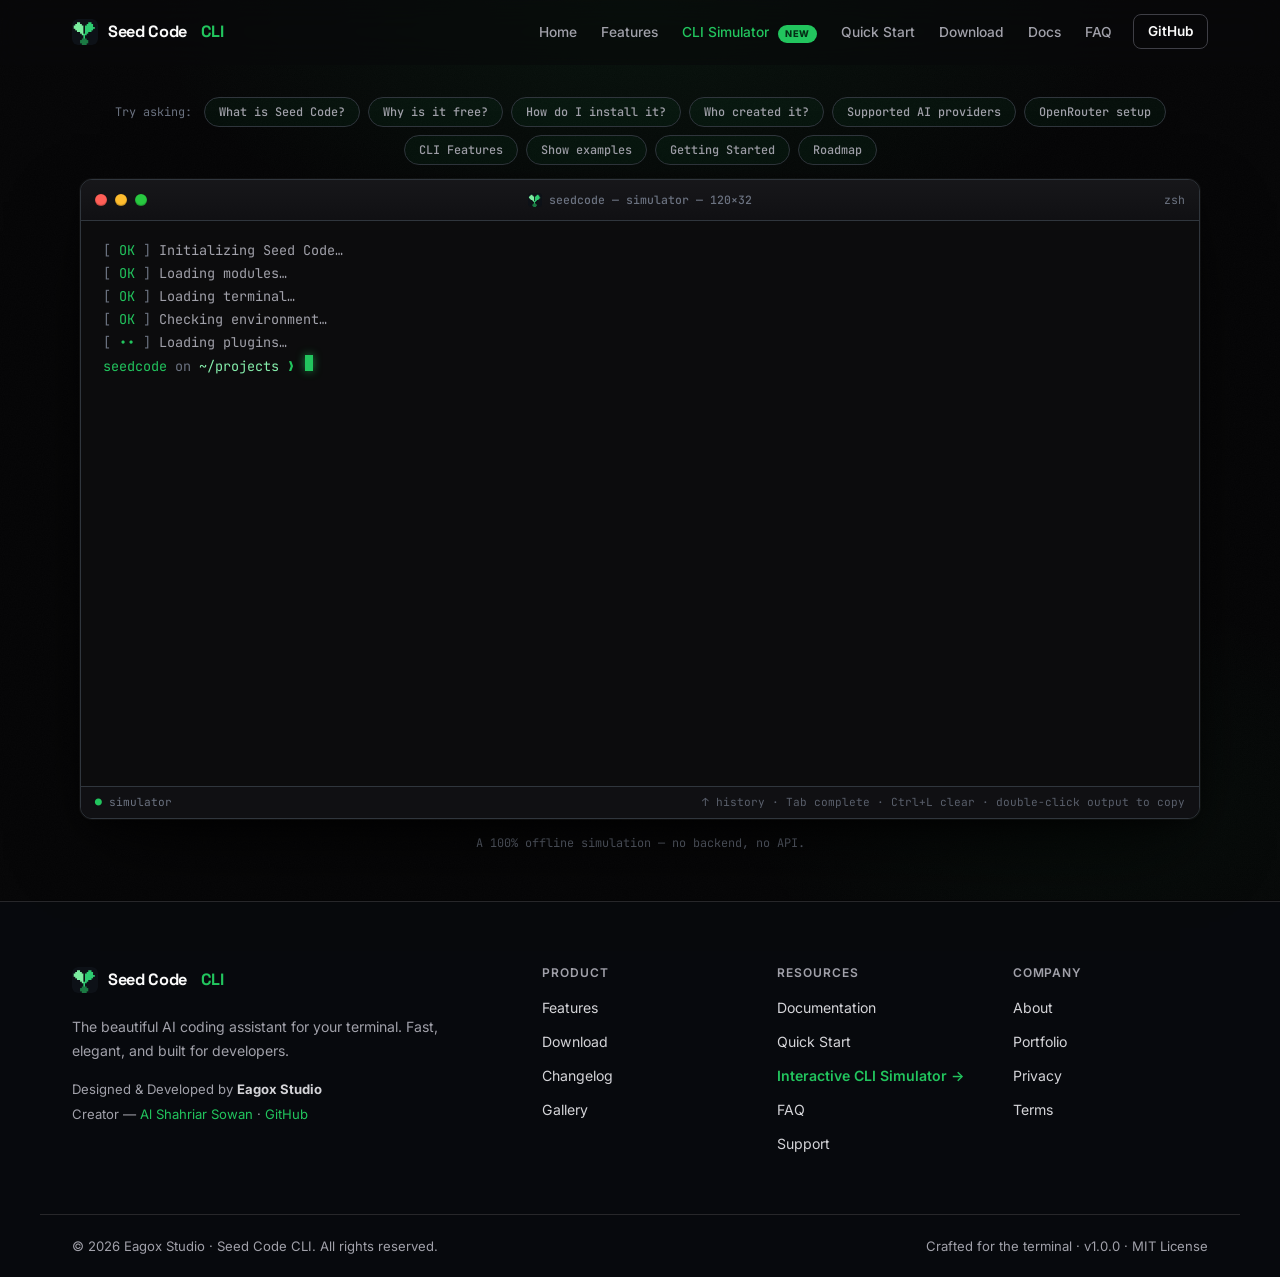
==== cli/index.html @ df08e1f6 "Add files via upload" ====
<!DOCTYPE html>
<html lang="en">
<head>
  <meta charset="UTF-8">
  <meta name="viewport" content="width=device-width, initial-scale=1">
  <title>CLI Simulator — Seed Code | Try the Terminal in Your Browser</title>
  <meta name="description" content="Try Seed Code CLI in your browser. A fully offline terminal simulator with real commands, boot sequence, themes, matrix mode, and natural-language questions.">
  <meta name="keywords" content="Seed Code CLI simulator, terminal simulator, AI CLI demo, seedcode try online">
  <meta name="author" content="Al Shahriar Sowan">
  <meta name="publisher" content="Eagox Studio">
  <meta name="robots" content="index, follow">
  <meta name="theme-color" content="#050506">
  <link rel="canonical" href="https://seedcode-cli.vercel.app/cli/">

  <link rel="icon" href="../img/seedcode.ico" sizes="any">
  <link rel="apple-touch-icon" href="../img/logo.png">

  <meta property="og:type" content="website">
  <meta property="og:site_name" content="Seed Code CLI">
  <meta property="og:title" content="Seed Code CLI Simulator — a terminal in your browser">
  <meta property="og:description" content="Boot it, type commands, ask questions, enter matrix mode. 100% offline, no backend.">
  <meta property="og:url" content="https://seedcode-cli.vercel.app/cli/">
  <meta property="og:image" content="https://seedcode-cli.vercel.app/img/logo.png">
  <meta name="twitter:card" content="summary">

  <link rel="preconnect" href="https://fonts.googleapis.com">
  <link rel="preconnect" href="https://fonts.gstatic.com" crossorigin>
  <link rel="stylesheet" href="https://fonts.googleapis.com/css2?family=Space+Grotesk:wght@500;600;700&family=Inter:wght@400;500;600;700&family=JetBrains+Mono:wght@400;500;600;700&display=swap">
  <link rel="stylesheet" href="../css/style.css">
  <link rel="stylesheet" href="style.css">
</head>
<body data-theme="dark">

  <!-- Shared site navbar -->
  <header class="nav-wrap">
    <nav class="nav container" aria-label="Main navigation">
      <a href="../index.html" class="logo" aria-label="Seed Code CLI home">
        <img src="../img/seedcode.ico" alt="" class="logo-img" width="26" height="26">
        Seed&nbsp;Code&nbsp;<span class="logo-cli">CLI</span>
      </a>
      <button class="nav-toggle" aria-label="Toggle menu" aria-expanded="false">
        <span></span><span></span><span></span>
      </button>
      <ul class="nav-links">
        <li><a href="../index.html">Home</a></li>
        <li><a href="../features.html">Features</a></li>
        <li><a href="./" class="nav-active">CLI Simulator <span class="badge-new">NEW</span></a></li>
        <li><a href="../quickstart.html">Quick Start</a></li>
        <li><a href="../download.html">Download</a></li>
        <li><a href="../docs.html">Docs</a></li>
        <li><a href="../faq.html">FAQ</a></li>
        <li><a href="https://github.com/Alshahriar-07/seedcode-cli" class="btn btn-outline" target="_blank" rel="noopener">GitHub</a></li>
      </ul>
    </nav>
  </header>

  <!-- Desktop backdrop -->
  <div class="desk" aria-hidden="true">
    <div class="desk-glow"></div>
    <div class="desk-noise"></div>
  </div>

  <!-- Matrix rain canvas (activated by `matrix`) -->
  <canvas class="matrix-canvas" aria-hidden="true"></canvas>

  <div class="stage">

    <!-- Suggestion chips -->
    <div class="chips" role="group" aria-label="Suggested questions">
      <span class="chips-label">Try asking:</span>
      <button class="chip" data-cmd="what is seed code">What is Seed Code?</button>
      <button class="chip" data-cmd="why is seed code free">Why is it free?</button>
      <button class="chip" data-cmd="how to install">How do I install it?</button>
      <button class="chip" data-cmd="who created seed code">Who created it?</button>
      <button class="chip" data-cmd="what providers are supported">Supported AI providers</button>
      <button class="chip" data-cmd="can i use openrouter">OpenRouter setup</button>
      <button class="chip" data-cmd="features">CLI Features</button>
      <button class="chip" data-cmd="show examples">Show examples</button>
      <button class="chip" data-cmd="demo">Getting Started</button>
      <button class="chip" data-cmd="roadmap">Roadmap</button>
    </div>

    <!-- Terminal window -->
    <div class="term-window" role="application" aria-label="Seed Code CLI simulator">
      <div class="term-titlebar">
        <div class="term-dots">
          <span class="tdot tdot-red"></span>
          <span class="tdot tdot-yellow"></span>
          <span class="tdot tdot-green"></span>
        </div>
        <span class="term-title"><img src="../img/seedcode.ico" alt="" width="14" height="14"> seedcode — simulator — 120×32</span>
        <span class="term-title-right">zsh</span>
      </div>

      <div class="term-screen" id="screen" tabindex="0">
        <div class="term-output" id="output" aria-live="polite"></div>
        <div class="term-input-row" id="input-row" hidden>
          <span class="prompt-str" id="prompt-str"><span class="c-green">seedcode</span><span class="c-dim"> on </span><span class="c-cyanish">~/projects</span><span class="c-green"> ❯</span></span>
          <span class="input-text" id="input-text"></span><span class="cursor" id="cursor"></span>
        </div>
      </div>

      <div class="term-statusbar">
        <span id="status-left"><span class="c-green">●</span> simulator</span>
        <span class="term-status-hints">↑ history · Tab complete · Ctrl+L clear · double-click output to copy</span>
      </div>
    </div>

    <p class="stage-foot">A 100% offline simulation — no backend, no API.</p>
  </div>

  <!-- Shared site footer -->
  <footer class="footer">
    <div class="container footer-grid">
      <div>
        <a href="../index.html" class="logo">
          <img src="../img/seedcode.ico" alt="" class="logo-img" width="26" height="26">
          Seed&nbsp;Code&nbsp;<span class="logo-cli">CLI</span>
        </a>
        <p class="footer-tag">The beautiful AI coding assistant for your terminal. Fast, elegant, and built for developers.</p>
        <p class="footer-credit">Designed &amp; Developed by <strong>Eagox Studio</strong><br>
          Creator — <a href="https://alshahriarsayon.vercel.app/" target="_blank" rel="noopener">Al Shahriar Sowan</a> · <a href="https://github.com/Alshahriar-07/seedcode-cli" target="_blank" rel="noopener">GitHub</a></p>
      </div>
      <nav aria-label="Product">
        <h4>Product</h4>
        <a href="../features.html">Features</a>
        <a href="../download.html">Download</a>
        <a href="../changelog.html">Changelog</a>
        <a href="../gallery.html">Gallery</a>
      </nav>
      <nav aria-label="Resources">
        <h4>Resources</h4>
        <a href="../docs.html">Documentation</a>
        <a href="../quickstart.html">Quick Start</a>
        <a href="./" class="footer-sim-link">Interactive CLI Simulator <span aria-hidden="true">→</span></a>
        <a href="../faq.html">FAQ</a>
        <a href="../support.html">Support</a>
      </nav>
      <nav aria-label="Company">
        <h4>Company</h4>
        <a href="../about.html">About</a>
        <a href="../portfolio.html">Portfolio</a>
        <a href="../privacy.html">Privacy</a>
        <a href="../terms.html">Terms</a>
      </nav>
    </div>
    <div class="container footer-bottom">
      <p>© 2026 Eagox Studio · Seed Code CLI. All rights reserved.</p>
      <p>Crafted for the terminal · v1.0.0 · <a href="https://github.com/Alshahriar-07/seedcode-cli/blob/main/LICENSE" rel="noopener">MIT License</a></p>
    </div>
  </footer>

  <!-- Hidden real input to capture keyboard incl. mobile -->
  <input type="text" id="kbd" autocomplete="off" autocapitalize="off" autocorrect="off" spellcheck="false" aria-label="Terminal input">

  <script src="script.js"></script>
</body>
</html>
---- css/style.css ----
/* ============================================================
   Seed Code CLI — style.css
   Cinematic multi-page design system
   ------------------------------------------------------------
   Palette: bg #09090B · bg-2 #111827 · card #18181B · border #27272A
            text #FAFAFA / #D4D4D8 / #A1A1AA · accent #22C55E
   Motion: transform/opacity, GPU composited, reduced-motion safe
   ============================================================ */

:root {
  --bg: #09090B;
  --bg-2: #111827;
  --card: #18181B;
  --card-hover: #1C1C20;
  --border: #27272A;
  --border-strong: #3F3F46;
  --text: #FAFAFA;
  --text-2: #D4D4D8;
  --muted: #A1A1AA;
  --accent: #22C55E;
  --accent-hover: #2FD86C;
  --accent-dim: rgba(34, 197, 94, .12);
  --accent-border: rgba(34, 197, 94, .35);
  --error: #EF4444;
  --warning: #F59E0B;

  --term-bg: #0C0C0D;
  --term-border: #30363D;

  --font: "Inter", -apple-system, BlinkMacSystemFont, "Segoe UI", Roboto, sans-serif;
  --display: "Space Grotesk", var(--font);
  --mono: "JetBrains Mono", ui-monospace, SFMono-Regular, Menlo, Consolas, monospace;

  --radius-sm: 8px;
  --radius: 12px;
  --radius-lg: 16px;

  --shadow-card: 0 1px 2px rgba(0, 0, 0, .4);
  --shadow-lift: 0 16px 40px -12px rgba(0, 0, 0, .65);
  --shadow-terminal:
    0 0 0 1px rgba(255, 255, 255, .04),
    0 32px 80px -20px rgba(0, 0, 0, .85),
    0 8px 24px -8px rgba(0, 0, 0, .6);

  --max: 1200px;
  --nav-h: 64px;

  --ease: cubic-bezier(.22, 1, .36, 1);
  --ease-spring: cubic-bezier(.34, 1.56, .64, 1);
  --ease-cine: cubic-bezier(.83, 0, .17, 1);
}

* { margin: 0; padding: 0; box-sizing: border-box; }

html { scroll-padding-top: calc(var(--nav-h) + 24px); }
html.no-lenis { scroll-behavior: smooth; }

body {
  font-family: var(--font);
  background: var(--bg);
  color: var(--text-2);
  font-size: 16px;
  line-height: 1.7;
  -webkit-font-smoothing: antialiased;
  text-rendering: optimizeLegibility;
  overflow-x: hidden;
}

::selection { background: rgba(34, 197, 94, .3); color: var(--text); }

img, svg { display: inline-block; vertical-align: middle; }
h1, h2, h3, h4 { color: var(--text); letter-spacing: -0.025em; line-height: 1.2; }
a { color: var(--accent); text-decoration: none; }
a:hover { text-decoration: underline; text-underline-offset: 3px; }

code {
  font-family: var(--mono); font-size: .875em;
  background: var(--card); border: 1px solid var(--border);
  padding: .1em .4em; border-radius: 6px; color: var(--text-2);
}

.container { max-width: var(--max); margin: 0 auto; padding: 0 32px; }
.container-narrow { max-width: 800px; }
.container-wide { max-width: 1400px; }

.visually-hidden { position: absolute; width: 1px; height: 1px; clip-path: inset(50%); overflow: hidden; white-space: nowrap; }

.skip-link {
  position: absolute; left: 16px; top: -48px; z-index: 400;
  background: var(--accent); color: #052E16; font-weight: 600;
  padding: 10px 18px; border-radius: 0 0 10px 10px;
  transition: top .2s var(--ease);
}
.skip-link:focus { top: 0; text-decoration: none; }

/* ============================================================
   Intro sequence — AI boot (home, once per session)
   ============================================================ */
.intro {
  position: fixed; inset: 0; z-index: 500;
  background: #000;
  display: flex; align-items: center; justify-content: center;
  transition: opacity .9s var(--ease-cine), visibility .9s, transform .9s var(--ease-cine);
}
.intro.done { opacity: 0; visibility: hidden; pointer-events: none; transform: scale(1.12); }

.intro-stage { text-align: center; width: min(480px, 86vw); }

.intro-logo {
  width: 92px; height: 92px; border-radius: 22px;
  opacity: 0; transform: scale(.55) rotate(-6deg);
  position: relative;
}
.intro.s1 .intro-logo {
  opacity: 1; transform: scale(1) rotate(0);
  filter: drop-shadow(0 0 52px rgba(34, 197, 94, .6));
  transition: opacity .7s var(--ease), transform .9s var(--ease-spring), filter 1.3s var(--ease);
}
/* metallic light sweep across the logo */
.intro-logo-wrap { position: relative; display: inline-block; overflow: hidden; border-radius: 22px; }
.intro-logo-wrap::after {
  content: ""; position: absolute; inset: -40%;
  background: linear-gradient(115deg, transparent 42%, rgba(250, 250, 250, .5) 50%, transparent 58%);
  transform: translateX(-120%);
  opacity: 0;
}
.intro.s1 .intro-logo-wrap::after { opacity: 1; animation: logo-sheen 1.1s var(--ease-cine) .45s; }
@keyframes logo-sheen { from { transform: translateX(-120%); } to { transform: translateX(120%); } }

.intro-name {
  font-family: var(--display); font-size: 1.7rem; font-weight: 700;
  color: var(--text); letter-spacing: -.02em; margin-top: 22px;
  min-height: 1.4em;
  opacity: 0;
}
.intro.s2 .intro-name { opacity: 1; transition: opacity .3s; }
.intro-name .logo-cli { color: var(--accent); }
.intro-name .t-cursor-i {
  display: inline-block; width: 10px; height: 1em; background: var(--accent);
  vertical-align: baseline; margin-left: 4px;
  animation: blink 1s steps(1) infinite;
  box-shadow: 0 0 10px rgba(34, 197, 94, .7);
}

/* boot log — diagnostics lines */
.intro-boot {
  font-family: var(--mono); font-size: .78rem; text-align: left;
  margin: 22px auto 0; min-height: 7.2em; line-height: 1.8;
  color: var(--muted); opacity: 0;
}
.intro.s3 .intro-boot { opacity: 1; transition: opacity .3s; }
.intro-boot .ok { color: var(--accent); font-weight: 700; }
.intro-boot .dim { color: #52525B; }

.intro-progress {
  display: flex; align-items: center; gap: 14px;
  margin-top: 20px; opacity: 0;
}
.intro.s3 .intro-progress { opacity: 1; transition: opacity .3s; }
.intro-progress-bar { flex: 1; height: 2px; background: var(--border); border-radius: 2px; overflow: hidden; }
.intro-progress-fill {
  display: block; height: 100%; width: 0;
  background: linear-gradient(90deg, var(--accent), var(--accent-hover));
  box-shadow: 0 0 12px rgba(34, 197, 94, .8);
  transition: width .3s var(--ease);
}
.intro-progress-pct { font-family: var(--mono); font-size: .75rem; color: var(--accent); min-width: 4ch; text-align: right; }

/* glitch burst right before reveal */
.intro.glitch .intro-stage { animation: intro-glitch .38s steps(2) both; }
@keyframes intro-glitch {
  0%   { transform: translate(0); filter: none; }
  25%  { transform: translate(-6px, 2px) skewX(-2deg); filter: hue-rotate(40deg) contrast(1.6); }
  50%  { transform: translate(5px, -3px) skewX(2deg); filter: invert(.08) contrast(1.4); }
  75%  { transform: translate(-3px, 1px); filter: hue-rotate(-30deg); }
  100% { transform: translate(0); filter: none; }
}
.intro.glitch::after {
  content: ""; position: absolute; inset: 0; pointer-events: none;
  background: repeating-linear-gradient(0deg, transparent 0 3px, rgba(34, 197, 94, .06) 3px 4px);
  animation: scanline-jump .38s steps(3) both;
}
@keyframes scanline-jump {
  0% { transform: translateY(0); opacity: 1; }
  50% { transform: translateY(-8px); opacity: .6; }
  100% { transform: translateY(4px); opacity: 0; }
}

.intro-skip {
  position: absolute; bottom: 34px; right: 40px;
  font-family: var(--mono); font-size: .78rem; color: var(--muted);
  background: none; border: 1px solid var(--border); border-radius: 100px;
  padding: 8px 18px; cursor: pointer;
  transition: color .2s, border-color .2s;
}
.intro-skip:hover { color: var(--text); border-color: var(--border-strong); }
.intro-skip kbd { font-family: inherit; color: var(--accent); }

/* UI builds itself: hero children cascade in after intro */
.cinema-in { animation: cinema-in 1.1s var(--ease-cine) both; }
@keyframes cinema-in {
  from { opacity: 0; transform: scale(1.07); filter: blur(8px); }
  to   { opacity: 1; transform: scale(1); filter: blur(0); }
}
.build-in > * { opacity: 0; transform: translateY(30px); }
.build-in.built > * {
  opacity: 1; transform: none;
  transition: opacity .8s var(--ease), transform .8s var(--ease);
}
.build-in.built > *:nth-child(2) { transition-delay: .1s; }
.build-in.built > *:nth-child(3) { transition-delay: .2s; }
.build-in.built > *:nth-child(4) { transition-delay: .3s; }
.build-in.built > *:nth-child(5) { transition-delay: .4s; }

/* ============================================================
   Page transitions — overlay wipes, per-page variants
   ============================================================ */
.pt-overlay {
  position: fixed; inset: 0; z-index: 450; pointer-events: none;
  visibility: hidden;
}
.pt-overlay .pt-a, .pt-overlay .pt-b {
  position: absolute; inset: 0; transform: translateY(101%);
}
.pt-overlay .pt-a { background: var(--accent); }
.pt-overlay .pt-b { background: #050506; }

/* leaving: panels sweep in (stagger) */
.pt-overlay.leave { visibility: visible; }
.pt-overlay.leave .pt-a { animation: pt-in .5s var(--ease-cine) both; }
.pt-overlay.leave .pt-b { animation: pt-in .5s var(--ease-cine) .09s both; }
@keyframes pt-in { from { transform: translateY(101%); } to { transform: translateY(0); } }

/* entering: panels sweep out revealing the page */
.pt-overlay.enter { visibility: visible; }
.pt-overlay.enter .pt-a { transform: translateY(0); animation: pt-out .6s var(--ease-cine) .12s both; }
.pt-overlay.enter .pt-b { transform: translateY(0); animation: pt-out .6s var(--ease-cine) both; }
@keyframes pt-out { from { transform: translateY(0); } to { transform: translateY(-101%); } }

/* variants by direction — set on body[data-transition] */
body[data-transition="slide"] .pt-overlay .pt-a,
body[data-transition="slide"] .pt-overlay .pt-b { transform: translateX(-101%); }
body[data-transition="slide"] .pt-overlay.leave .pt-a { animation-name: pt-in-x; }
body[data-transition="slide"] .pt-overlay.leave .pt-b { animation-name: pt-in-x; }
body[data-transition="slide"] .pt-overlay.enter .pt-a,
body[data-transition="slide"] .pt-overlay.enter .pt-b { transform: translateX(0); animation-name: pt-out-x; }
@keyframes pt-in-x { from { transform: translateX(-101%); } to { transform: translateX(0); } }
@keyframes pt-out-x { from { transform: translateX(0); } to { transform: translateX(101%); } }

/* circle mask variant */
body[data-transition="circle"] .pt-overlay .pt-a,
body[data-transition="circle"] .pt-overlay .pt-b {
  transform: none; clip-path: circle(0% at 50% 50%);
}
body[data-transition="circle"] .pt-overlay.leave .pt-a { animation-name: pt-in-c; }
body[data-transition="circle"] .pt-overlay.leave .pt-b { animation-name: pt-in-c; }
body[data-transition="circle"] .pt-overlay.enter .pt-a,
body[data-transition="circle"] .pt-overlay.enter .pt-b { clip-path: circle(150% at 50% 50%); animation-name: pt-out-c; }
@keyframes pt-in-c { from { clip-path: circle(0% at 50% 50%); } to { clip-path: circle(150% at 50% 50%); } }
@keyframes pt-out-c { from { clip-path: circle(150% at 50% 50%); } to { clip-path: circle(0% at 50% 50%); } }

/* page content enter — each page picks a flavour via data-enter */
.page-enter { animation: page-fade .8s var(--ease-cine) both; }
body[data-enter="up"] .page-enter { animation-name: page-up; }
body[data-enter="zoom"] .page-enter { animation-name: page-zoom; }
body[data-enter="blur"] .page-enter { animation-name: page-blur; }
@keyframes page-fade { from { opacity: 0; } to { opacity: 1; } }
@keyframes page-up { from { opacity: 0; transform: translateY(42px); } to { opacity: 1; transform: none; } }
@keyframes page-zoom { from { opacity: 0; transform: scale(.965); } to { opacity: 1; transform: none; } }
@keyframes page-blur { from { opacity: 0; filter: blur(14px); } to { opacity: 1; filter: blur(0); } }

/* ============================================================
   Scroll progress + custom cursor glow
   ============================================================ */
.scroll-progress {
  position: fixed; top: 0; left: 0; right: 0; height: 2px; z-index: 300;
  background: linear-gradient(90deg, var(--accent), var(--accent-hover));
  transform-origin: 0 50%; transform: scaleX(0); pointer-events: none;
}

/* ============================================================
   Layered animated background
   ============================================================ */
.bg-layers { position: fixed; inset: 0; z-index: -1; pointer-events: none; background: var(--bg); overflow: hidden; }

.bg-layers::before {
  content: ""; position: absolute; inset: -56px;
  background-image:
    linear-gradient(rgba(255, 255, 255, .022) 1px, transparent 1px),
    linear-gradient(90deg, rgba(255, 255, 255, .022) 1px, transparent 1px);
  background-size: 56px 56px;
  mask-image: radial-gradient(ellipse 100% 60% at 50% 0%, #000 30%, transparent 75%);
  -webkit-mask-image: radial-gradient(ellipse 100% 60% at 50% 0%, #000 30%, transparent 75%);
  animation: grid-pan 60s linear infinite;
}
@keyframes grid-pan { from { transform: translate3d(0, 0, 0); } to { transform: translate3d(56px, 56px, 0); } }

.bg-layers::after {
  content: ""; position: absolute; inset: 0;
  background:
    radial-gradient(ellipse 55% 42% at 50% -8%, rgba(34, 197, 94, .09), transparent 68%),
    radial-gradient(ellipse 90% 55% at 50% -10%, rgba(250, 250, 250, .045), transparent 65%);
}

.bg-spotlight {
  position: absolute; top: 0; left: 0;
  width: 760px; height: 760px; border-radius: 50%;
  background: radial-gradient(circle, rgba(34, 197, 94, .07) 0%, rgba(250, 250, 250, .025) 35%, transparent 70%);
  will-change: transform;
}

.bg-orb { position: absolute; border-radius: 50%; filter: blur(96px); }
.bg-orb-1 { width: 520px; height: 520px; top: -180px; right: -120px; background: rgba(34, 197, 94, .05); animation: orb-drift 26s ease-in-out infinite alternate; }
.bg-orb-2 { width: 420px; height: 420px; top: 45%; left: -200px; background: rgba(250, 250, 250, .025); animation: orb-drift 32s ease-in-out infinite alternate-reverse; }
@keyframes orb-drift {
  from { transform: translate3d(0, 0, 0) scale(1); }
  to   { transform: translate3d(48px, 64px, 0) scale(1.16); }
}

.bg-particles { position: absolute; inset: 0; width: 100%; height: 100%; }
.bg-three { position: absolute; inset: 0; width: 100%; height: 100%; }

/* custom cursor glow ring (desktop, fine pointer) */
.cursor-dot, .cursor-ring {
  position: fixed; top: 0; left: 0; z-index: 460; pointer-events: none;
  border-radius: 50%; will-change: transform;
}
.cursor-dot { width: 6px; height: 6px; background: var(--accent); box-shadow: 0 0 10px rgba(34, 197, 94, .8); }
.cursor-ring {
  width: 34px; height: 34px; border: 1.5px solid rgba(34, 197, 94, .45);
  transition: width .25s var(--ease), height .25s var(--ease), border-color .25s;
}
.cursor-ring.hovering { width: 52px; height: 52px; border-color: rgba(34, 197, 94, .85); }
body.has-cursor, body.has-cursor a, body.has-cursor button { cursor: none; }

.bg-noise {
  position: absolute; inset: 0; opacity: .5; mix-blend-mode: overlay;
  background-image: url("data:image/svg+xml,%3Csvg xmlns='http://www.w3.org/2000/svg' width='160' height='160'%3E%3Cfilter id='n'%3E%3CfeTurbulence type='fractalNoise' baseFrequency='0.85' numOctaves='2' stitchTiles='stitch'/%3E%3CfeColorMatrix type='saturate' values='0'/%3E%3C/filter%3E%3Crect width='100%25' height='100%25' filter='url(%23n)' opacity='0.055'/%3E%3C/svg%3E");
}

/* ============================================================
   Navbar
   ============================================================ */
.nav-wrap {
  position: sticky; top: 0; z-index: 200;
  background: rgba(9, 9, 11, .6);
  backdrop-filter: blur(16px) saturate(1.4);
  -webkit-backdrop-filter: blur(16px) saturate(1.4);
  border-bottom: 1px solid transparent;
  transition: background .3s var(--ease), border-color .3s var(--ease);
}
.nav-wrap.scrolled { background: rgba(9, 9, 11, .84); border-bottom-color: rgba(39, 39, 42, .8); }

.nav { display: flex; align-items: center; justify-content: space-between; height: var(--nav-h); }

.logo {
  display: inline-flex; align-items: center; gap: 10px;
  font-family: var(--display); font-weight: 700; font-size: 1.02rem;
  color: var(--text); letter-spacing: -0.02em;
}
.logo:hover { text-decoration: none; }
.logo-img { width: 26px; height: 26px; border-radius: 6px; }
.logo-cli { color: var(--accent); }

.nav-links { display: flex; align-items: center; gap: 2px; list-style: none; }
.nav-links a:not(.btn) {
  color: var(--muted); font-weight: 500; font-size: .86rem;
  padding: 8px 11px; border-radius: var(--radius-sm);
  transition: color .15s var(--ease), background .15s var(--ease);
}
.nav-links a:not(.btn):hover { color: var(--text); background: rgba(250, 250, 250, .05); text-decoration: none; }
.nav-links a.nav-active { color: var(--accent); }
.nav-links li:last-child { margin-left: 8px; }

/* glowing NEW badge in nav */
.badge-new {
  display: inline-block; vertical-align: middle;
  font-size: .58rem; font-weight: 800; letter-spacing: .08em;
  color: #052E16; background: var(--accent);
  border-radius: 100px; padding: 1px 7px; margin-left: 5px;
  animation: new-glow 2s ease-in-out infinite;
}
@keyframes new-glow {
  0%, 100% { box-shadow: 0 0 4px rgba(34, 197, 94, .5); }
  50% { box-shadow: 0 0 14px rgba(34, 197, 94, .95); }
}

.nav-toggle { display: none; flex-direction: column; gap: 5px; background: none; border: 0; cursor: pointer; padding: 10px; }
.nav-toggle span { width: 20px; height: 1.5px; background: var(--text); border-radius: 2px; transition: transform .25s var(--ease), opacity .2s; }
.nav-toggle[aria-expanded="true"] span:nth-child(1) { transform: translateY(6.5px) rotate(45deg); }
.nav-toggle[aria-expanded="true"] span:nth-child(2) { opacity: 0; }
.nav-toggle[aria-expanded="true"] span:nth-child(3) { transform: translateY(-6.5px) rotate(-45deg); }

/* ============================================================
   Buttons
   ============================================================ */
.btn {
  position: relative; overflow: hidden;
  display: inline-flex; align-items: center; justify-content: center; gap: 8px;
  padding: 10px 20px; border-radius: var(--radius-sm);
  font-family: var(--font); font-weight: 600; font-size: .9rem;
  line-height: 1.4; cursor: pointer; white-space: nowrap;
  border: 1px solid transparent;
  transition: background .15s var(--ease), border-color .15s var(--ease),
              box-shadow .25s var(--ease), transform .25s var(--ease-spring), color .15s var(--ease);
  will-change: transform;
}
.btn:hover { text-decoration: none; }
.btn:focus-visible { outline: 2px solid var(--accent); outline-offset: 2px; }
.btn svg { flex: none; width: 16px; height: 16px; }

.btn-primary { background: var(--accent); color: #052E16; box-shadow: inset 0 1px 0 rgba(255, 255, 255, .28), 0 1px 2px rgba(0, 0, 0, .5); }
.btn-primary:hover { background: var(--accent-hover); box-shadow: inset 0 1px 0 rgba(255, 255, 255, .28), 0 0 32px rgba(34, 197, 94, .45); }

.btn-secondary { background: rgba(250, 250, 250, .04); color: var(--text); border-color: var(--border-strong); box-shadow: inset 0 1px 0 rgba(255, 255, 255, .04); }
.btn-secondary:hover { background: rgba(250, 250, 250, .08); border-color: #52525B; }

.btn-outline { color: var(--text) !important; border-color: var(--border-strong); background: transparent; padding: 7px 14px; font-size: .85rem; }
.btn-outline:hover { border-color: #52525B; background: rgba(250, 250, 250, .05); text-decoration: none; }

.btn-lg { padding: 13px 26px; font-size: .95rem; border-radius: 10px; }
.btn-block { width: 100%; }

.ripple { position: absolute; border-radius: 50%; pointer-events: none; background: currentColor; opacity: .18; transform: scale(0); animation: ripple .6s var(--ease) forwards; }
@keyframes ripple { to { transform: scale(1); opacity: 0; } }

.mega-badge {
  display: inline-flex; align-items: center; justify-content: center;
  width: 18px; height: 18px; border-radius: 50%; flex: none;
  background: #D9272E; color: #FAFAFA; font-size: .68rem; font-weight: 800; line-height: 1;
}

/* ============================================================
   Page hero (interior pages)
   ============================================================ */
.page-hero { padding: 108px 0 64px; text-align: center; position: relative; }
.page-hero .eyebrow { margin-bottom: 18px; }
.page-hero h1 {
  font-family: var(--display);
  font-size: clamp(2.6rem, 5.4vw, 4rem);
  font-weight: 700; letter-spacing: -.04em; line-height: 1.05;
  margin-bottom: 20px;
}
.page-hero p { color: var(--muted); font-size: 1.12rem; max-width: 40rem; margin: 0 auto; }
.page-hero .hero-actions { justify-content: center; margin-top: 32px; }

/* ============================================================
   Home hero
   ============================================================ */
.hero { position: relative; padding: 96px 0 88px; }
.hero-grid { display: grid; grid-template-columns: minmax(0, 1.02fr) minmax(0, .98fr); gap: 64px; align-items: center; }

.hero-badges { display: flex; flex-wrap: wrap; gap: 8px; margin-bottom: 28px; }
.badge {
  display: inline-flex; align-items: center; gap: 6px;
  font-size: .75rem; font-weight: 600;
  color: var(--text-2); background: rgba(250, 250, 250, .04);
  border: 1px solid var(--border); padding: 5px 12px; border-radius: 100px;
}
.badge-accent { color: var(--accent); border-color: var(--accent-border); background: var(--accent-dim); }
.badge-dot { width: 6px; height: 6px; border-radius: 50%; background: var(--accent); animation: pulse-dot 2.2s ease-in-out infinite; }
@keyframes pulse-dot {
  0%, 100% { box-shadow: 0 0 0 0 rgba(34, 197, 94, .5); }
  50% { box-shadow: 0 0 0 5px rgba(34, 197, 94, 0); }
}

.hero h1 {
  font-family: var(--display);
  font-size: clamp(2.8rem, 5.8vw, 4.6rem);
  font-weight: 700; line-height: 1.04; letter-spacing: -0.04em;
  margin-bottom: 24px;
}
.accent-word { color: var(--accent); text-shadow: 0 0 48px rgba(34, 197, 94, .4); }

.words .w {
  display: inline-block;
  opacity: 0; transform: translateY(26px) rotate(2deg);
  transition: opacity .7s var(--ease), transform .7s var(--ease);
}
.words.visible .w { opacity: 1; transform: none; }

.hero-sub { font-size: 1.125rem; line-height: 1.75; color: var(--muted); max-width: 33rem; margin-bottom: 32px; }
.hero-sub strong { color: var(--text-2); font-weight: 600; }

.hero-actions { display: flex; gap: 12px; flex-wrap: wrap; margin-bottom: 28px; }

.install-card {
  display: inline-flex; align-items: center; gap: 16px;
  background: var(--term-bg); border: 1px solid var(--term-border);
  border-radius: 10px; padding: 12px 14px 12px 18px;
  box-shadow: inset 0 1px 0 rgba(255, 255, 255, .03), 0 4px 16px rgba(0, 0, 0, .35);
  font-family: var(--mono);
  transition: border-color .25s var(--ease), box-shadow .25s var(--ease);
}
.install-card:hover { border-color: var(--accent-border); box-shadow: inset 0 1px 0 rgba(255, 255, 255, .03), 0 4px 24px rgba(34, 197, 94, .12); }
.install-card code { background: none; border: 0; padding: 0; font-size: .9rem; color: var(--text); }
.install-card code::before { content: "$ "; color: var(--accent); font-weight: 700; }

.copy-btn {
  display: inline-flex; align-items: center; gap: 6px;
  font-family: var(--font); font-size: .75rem; font-weight: 600;
  color: var(--muted); background: rgba(250, 250, 250, .05);
  border: 1px solid var(--border-strong); border-radius: 6px;
  padding: 5px 10px; cursor: pointer; flex: none;
  transition: color .15s, border-color .15s, background .15s, transform .15s var(--ease-spring);
}
.copy-btn:hover { color: var(--text); border-color: #52525B; background: rgba(250, 250, 250, .09); }
.copy-btn:active { transform: scale(.94); }
.copy-btn.copied { color: var(--accent); border-color: var(--accent-border); background: var(--accent-dim); }
.copy-btn .icon-check { display: none; }
.copy-btn.copied .icon-check { display: inline; }
.copy-btn.copied .icon-copy { display: none; }
.copy-btn svg { width: 13px; height: 13px; }

/* ============================================================
   Terminal
   ============================================================ */
.terminal-frame { position: relative; }
.terminal-frame::before {
  content: ""; position: absolute; inset: -10%;
  background: radial-gradient(ellipse 60% 55% at 50% 45%, rgba(34, 197, 94, .12), transparent 70%);
  z-index: -1; filter: blur(28px);
  animation: term-glow 5s ease-in-out infinite alternate;
}
@keyframes term-glow { from { opacity: .7; } to { opacity: 1; } }

.terminal {
  background: rgba(12, 12, 13, .92);
  backdrop-filter: blur(8px); -webkit-backdrop-filter: blur(8px);
  border: 1px solid var(--term-border);
  border-radius: var(--radius);
  box-shadow: var(--shadow-terminal);
  overflow: hidden;
  font-family: var(--mono); font-size: .82rem;
}

.terminal-bar {
  display: grid; grid-template-columns: 1fr auto 1fr; align-items: center;
  background: linear-gradient(180deg, #17171A, #101013);
  padding: 10px 14px; border-bottom: 1px solid var(--term-border);
}
.terminal-dots { display: flex; gap: 8px; }
.dot { width: 12px; height: 12px; border-radius: 50%; box-shadow: inset 0 -1px 1px rgba(0, 0, 0, .25); }
.dot-red { background: #FF5F57; }
.dot-yellow { background: #FEBC2E; }
.dot-green { background: #28C840; }
.terminal-title { color: var(--muted); font-size: .72rem; font-family: var(--font); font-weight: 500; display: inline-flex; align-items: center; gap: 6px; }

.terminal-body { padding: 20px 22px; line-height: 1.85; height: 320px; overflow: hidden; }
.t-line { white-space: pre-wrap; word-break: break-word; min-height: 1.5em; }
.t-prompt { color: var(--accent); font-weight: 700; }
.t-cmd { color: var(--text); }
.t-dim { color: #6B7280; }
.t-label { color: var(--muted); }
.t-value { color: var(--text-2); }
.t-ok { color: var(--accent); font-weight: 700; }
.t-you { color: var(--warning); font-weight: 700; }
.t-bot-tag { color: var(--accent); font-weight: 700; }
.t-resp { color: var(--text-2); }
.t-cursor {
  display: inline-block; width: 8px; height: 1.05em;
  background: var(--accent); vertical-align: text-bottom;
  animation: blink 1.1s steps(1) infinite;
  box-shadow: 0 0 8px rgba(34, 197, 94, .6);
}
@keyframes blink { 50% { opacity: 0; } }

.term-chips { display: flex; gap: 8px; margin-top: 14px; flex-wrap: wrap; }
.term-chip {
  font-family: var(--mono); font-size: .75rem; font-weight: 500;
  color: var(--muted); background: rgba(250, 250, 250, .04);
  border: 1px solid var(--border); border-radius: 100px;
  padding: 6px 14px; cursor: pointer;
  transition: color .15s, border-color .15s, background .15s, transform .2s var(--ease-spring);
}
.term-chip:hover { color: var(--text); border-color: var(--border-strong); transform: translateY(-1px); }
.term-chip.active { color: var(--accent); border-color: var(--accent-border); background: var(--accent-dim); }

/* mini terminals (gallery, docs) */
.terminal-mini {
  background: var(--term-bg); border: 1px solid var(--term-border);
  border-radius: var(--radius-sm); overflow: hidden;
  font-family: var(--mono); font-size: .78rem;
  margin-bottom: 16px;
}
.terminal-mini .terminal-bar { padding: 8px 12px; }
.terminal-mini .dot { width: 9px; height: 9px; }
.terminal-mini-body { padding: 14px 16px; line-height: 1.8; }

/* ============================================================
   Sections
   ============================================================ */
.section { padding: 104px 0; }
.section-tight { padding: 72px 0; }

.section-head { max-width: 640px; margin: 0 auto 64px; text-align: center; }
.eyebrow {
  display: inline-flex; align-items: center; gap: 8px;
  font-size: .78rem; font-weight: 600; letter-spacing: .08em; text-transform: uppercase;
  color: var(--accent); margin-bottom: 16px;
}
.eyebrow::before, .eyebrow::after { content: ""; width: 20px; height: 1px; background: var(--accent-border); }
.section-head h2 { font-family: var(--display); font-size: clamp(1.9rem, 3.6vw, 2.6rem); font-weight: 700; margin-bottom: 16px; }
.section-head p { color: var(--muted); font-size: 1.05rem; }

/* ============================================================
   Stats
   ============================================================ */
.stats { border-block: 1px solid var(--border); background: rgba(24, 24, 27, .35); }
.stats-grid { display: grid; grid-template-columns: repeat(4, 1fr); padding: 48px 0; }
.stat { text-align: center; padding: 8px 16px; border-left: 1px solid var(--border); }
.stat:first-child { border-left: 0; }
.stat-num {
  display: block; font-family: var(--display);
  font-size: clamp(2rem, 4vw, 2.9rem); font-weight: 700;
  letter-spacing: -0.03em; color: var(--text); font-variant-numeric: tabular-nums;
}
.stat-num .stat-suffix { color: var(--accent); }
.stat-label { font-size: .85rem; color: var(--muted); font-weight: 500; margin-top: 4px; display: block; }

/* ============================================================
   Cards — features, downloads, generic
   ============================================================ */
.feature-grid { display: grid; grid-template-columns: repeat(3, 1fr); gap: 20px; }
.feature-grid-2 { grid-template-columns: repeat(2, 1fr); }

.feature-card {
  position: relative;
  background: var(--card); border: 1px solid var(--border);
  border-radius: var(--radius-lg); padding: 28px 26px;
  box-shadow: var(--shadow-card);
  transition: border-color .25s var(--ease), box-shadow .25s var(--ease), background .25s var(--ease);
  overflow: hidden; will-change: transform;
}
.feature-card::after {
  content: ""; position: absolute; inset: 0; pointer-events: none;
  background: radial-gradient(360px circle at var(--mx, 50%) var(--my, 50%), rgba(34, 197, 94, .07), transparent 65%);
  opacity: 0; transition: opacity .3s var(--ease);
}
.feature-card:hover::after { opacity: 1; }
.feature-card::before {
  content: ""; position: absolute; top: 0; left: 12%; right: 12%; height: 1px;
  background: linear-gradient(90deg, transparent, rgba(250, 250, 250, .14), transparent);
  opacity: 0; transition: opacity .25s var(--ease);
}
.feature-card:hover { background: var(--card-hover); border-color: var(--border-strong); box-shadow: var(--shadow-lift); }
.feature-card:hover::before { opacity: 1; }

.feature-icon {
  display: inline-flex; align-items: center; justify-content: center;
  width: 44px; height: 44px; border-radius: 10px;
  background: var(--accent-dim); border: 1px solid var(--accent-border);
  color: var(--accent); margin-bottom: 20px;
  transition: transform .3s var(--ease-spring), box-shadow .3s var(--ease);
}
.feature-card:hover .feature-icon { transform: scale(1.08) rotate(-3deg); box-shadow: 0 0 24px rgba(34, 197, 94, .25); }
.feature-icon svg { width: 20px; height: 20px; }
.feature-card h3 { font-size: 1.05rem; font-weight: 650; margin-bottom: 10px; }
.feature-card p { color: var(--muted); font-size: .92rem; line-height: 1.7; }

.download-grid { display: grid; grid-template-columns: repeat(4, 1fr); gap: 20px; }

.dl-card {
  position: relative;
  background: var(--card); border: 1px solid var(--border);
  border-radius: var(--radius-lg); padding: 28px 24px;
  display: flex; flex-direction: column; gap: 12px;
  box-shadow: var(--shadow-card);
  transition: border-color .25s var(--ease), box-shadow .25s var(--ease);
  overflow: hidden; will-change: transform;
}
.dl-card::after {
  content: ""; position: absolute; inset: 0; pointer-events: none;
  background: radial-gradient(320px circle at var(--mx, 50%) var(--my, 50%), rgba(250, 250, 250, .05), transparent 65%);
  opacity: 0; transition: opacity .3s var(--ease);
}
.dl-card:hover::after { opacity: 1; }
.dl-card:hover { border-color: var(--border-strong); box-shadow: var(--shadow-lift); }

.dl-icon {
  display: inline-flex; align-items: center; justify-content: center;
  width: 44px; height: 44px; border-radius: 10px;
  background: rgba(250, 250, 250, .05); border: 1px solid var(--border);
  color: var(--text-2); transition: transform .3s var(--ease-spring);
}
.dl-card:hover .dl-icon { transform: scale(1.08); }
.dl-icon svg { width: 20px; height: 20px; }
.dl-card h3 { font-size: 1.02rem; font-weight: 650; }
.dl-card > p { color: var(--muted); font-size: .85rem; flex-grow: 1; line-height: 1.65; }
.dl-meta { color: var(--muted); font-size: .75rem; }

.dl-card-accent { border-color: var(--accent-border); }
.dl-card-accent::before {
  content: ""; position: absolute; inset: 0; border-radius: inherit; pointer-events: none;
  background: linear-gradient(180deg, rgba(34, 197, 94, .06), transparent 55%);
}
.dl-card-accent .dl-icon { background: var(--accent-dim); border-color: var(--accent-border); color: var(--accent); }
.dl-card-accent:hover { border-color: var(--accent); }

.dl-tag {
  position: absolute; top: 18px; right: 18px;
  font-size: .68rem; font-weight: 700; letter-spacing: .04em; text-transform: uppercase;
  color: var(--accent); background: var(--accent-dim);
  border: 1px solid var(--accent-border);
  padding: 3px 9px; border-radius: 100px;
}

.dl-footnote { text-align: center; color: var(--muted); font-size: .88rem; margin-top: 40px; }

/* ============================================================
   Quick start
   ============================================================ */
.quickstart-grid { display: grid; grid-template-columns: 1fr 1fr; gap: 56px; align-items: start; }

.qs-step { display: flex; gap: 18px; margin-bottom: 32px; position: relative; }
.qs-step:last-child { margin-bottom: 0; }
.qs-step:not(:last-child)::before { content: ""; position: absolute; left: 15px; top: 40px; bottom: -24px; width: 1px; background: var(--border); }
.qs-num {
  flex: none; width: 32px; height: 32px; border-radius: 50%;
  background: var(--card); border: 1px solid var(--accent-border);
  color: var(--accent); font-weight: 700; font-size: .85rem;
  display: flex; align-items: center; justify-content: center;
  margin-top: 2px; position: relative; z-index: 1;
}
.qs-step h3 { font-size: 1rem; font-weight: 650; margin-bottom: 10px; }
.qs-note { color: var(--muted); font-size: .85rem; margin-top: 10px; }
.qs-body { min-width: 0; flex: 1; }

.code-block {
  display: flex; align-items: center; justify-content: space-between; gap: 12px;
  background: var(--term-bg); border: 1px solid var(--term-border);
  border-radius: var(--radius-sm); padding: 11px 14px;
  font-family: var(--mono);
  box-shadow: inset 0 1px 0 rgba(255, 255, 255, .03);
  transition: border-color .25s var(--ease);
}
.code-block:hover { border-color: var(--border-strong); }
.code-block code { background: none; border: 0; padding: 0; color: var(--text); font-size: .85rem; overflow-x: auto; }
.code-block code::before { content: "$ "; color: var(--accent); font-weight: 700; }
.code-block-sm { margin-top: 14px; }

.cmd-panel {
  background: var(--card); border: 1px solid var(--border);
  border-radius: var(--radius-lg); padding: 26px 26px 22px;
  box-shadow: var(--shadow-card);
}
.cmd-panel h3 { font-size: 1rem; font-weight: 650; margin-bottom: 16px; }
.cmd-table { width: 100%; border-collapse: collapse; font-size: .85rem; }
.cmd-table td { padding: 10px 6px; border-bottom: 1px solid var(--border); vertical-align: top; }
.cmd-table tr:last-child td { border-bottom: 0; }
.cmd-table td:first-child { white-space: nowrap; padding-right: 18px; }
.cmd-table td:first-child code { color: var(--accent); background: rgba(34, 197, 94, .07); border-color: transparent; }
.cmd-table td:last-child { color: var(--muted); }

.link-arrow { display: inline-flex; align-items: center; gap: 6px; margin-top: 18px; font-weight: 600; font-size: .9rem; transition: gap .2s var(--ease); }
.link-arrow:hover { gap: 9px; text-decoration: none; }

/* ============================================================
   Gallery
   ============================================================ */
.gallery-grid { display: grid; grid-template-columns: repeat(3, 1fr); gap: 20px; }
.screen-card {
  background: var(--card); border: 1px solid var(--border);
  border-radius: var(--radius-lg); padding: 18px 18px 22px;
  transition: border-color .25s var(--ease), box-shadow .25s var(--ease);
  will-change: transform;
}
.screen-card:hover { border-color: var(--border-strong); box-shadow: var(--shadow-lift); }
.screen-card h3 { font-size: 1rem; font-weight: 650; margin: 4px 0 6px; }
.screen-card p { color: var(--muted); font-size: .88rem; }

/* ============================================================
   Timeline (changelog / roadmap)
   ============================================================ */
.timeline { position: relative; max-width: 720px; margin: 0 auto; padding-left: 36px; }
.timeline::before { content: ""; position: absolute; left: 10px; top: 6px; bottom: 6px; width: 1px; background: var(--border); }
.timeline-item { position: relative; margin-bottom: 44px; }
.timeline-item::before {
  content: ""; position: absolute; left: -31.5px; top: 7px;
  width: 10px; height: 10px; border-radius: 50%;
  background: var(--card); border: 2px solid var(--border-strong);
}
.timeline-item.is-current::before { border-color: var(--accent); background: var(--accent-dim); box-shadow: 0 0 12px rgba(34, 197, 94, .5); }
.timeline-item h3 { font-size: 1.1rem; display: flex; align-items: center; gap: 10px; flex-wrap: wrap; margin-bottom: 8px; }
.timeline-item p { color: var(--muted); font-size: .93rem; }
.timeline-item ul { color: var(--muted); font-size: .93rem; margin: 8px 0 0 20px; }
.timeline-item li { margin-bottom: 4px; }
.timeline-heading { font-family: var(--display); font-size: 1.3rem; margin: 52px 0 28px; }
.timeline-heading:first-child { margin-top: 0; }

.tag { font-size: .68rem; font-weight: 700; padding: 2px 10px; border-radius: 100px; letter-spacing: .03em; }
.tag-latest { background: var(--accent-dim); color: var(--accent); border: 1px solid var(--accent-border); }
.tag-soon { background: rgba(250, 250, 250, .05); color: var(--muted); border: 1px solid var(--border); }
.changelog-date { color: var(--muted); font-size: .8rem; font-weight: 400; }

/* ============================================================
   FAQ accordion
   ============================================================ */
.faq-list { display: flex; flex-direction: column; gap: 10px; max-width: 760px; margin: 0 auto; }
.faq-item { background: var(--card); border: 1px solid var(--border); border-radius: var(--radius); overflow: hidden; transition: border-color .2s var(--ease); }
.faq-item[open] { border-color: var(--border-strong); }
.faq-item summary {
  cursor: pointer; padding: 18px 52px 18px 22px; font-weight: 600; color: var(--text);
  font-size: .95rem; list-style: none; position: relative; transition: color .15s;
}
.faq-item summary::-webkit-details-marker { display: none; }
.faq-item summary::after {
  content: ""; position: absolute; right: 22px; top: 50%;
  width: 9px; height: 9px;
  border-right: 1.5px solid var(--muted); border-bottom: 1.5px solid var(--muted);
  transform: translateY(-70%) rotate(45deg);
  transition: transform .25s var(--ease), border-color .2s;
}
.faq-item[open] summary::after { transform: translateY(-30%) rotate(225deg); border-color: var(--accent); }
.faq-item summary:hover { color: var(--accent); }
.faq-item p { padding: 0 22px 20px; color: var(--muted); font-size: .92rem; line-height: 1.7; }

/* ============================================================
   Portfolio
   ============================================================ */
.pf-hero { padding: 116px 0 72px; text-align: center; }
.pf-avatar {
  width: 108px; height: 108px; border-radius: 50%;
  background: var(--accent-dim); border: 1px solid var(--accent-border);
  display: inline-flex; align-items: center; justify-content: center;
  font-family: var(--display); font-size: 2.2rem; font-weight: 700; color: var(--accent);
  margin-bottom: 26px;
  box-shadow: 0 0 48px rgba(34, 197, 94, .25);
}
.pf-hero h1 { font-family: var(--display); font-size: clamp(2.4rem, 5vw, 3.6rem); font-weight: 700; letter-spacing: -.04em; margin-bottom: 12px; }
.pf-role { color: var(--accent); font-family: var(--mono); font-size: .95rem; margin-bottom: 20px; display: block; }
.pf-hero p { color: var(--muted); max-width: 36rem; margin: 0 auto 30px; font-size: 1.08rem; }
.pf-links { display: flex; gap: 12px; justify-content: center; flex-wrap: wrap; }

.pf-skills { display: flex; flex-wrap: wrap; gap: 10px; justify-content: center; max-width: 700px; margin: 0 auto; }
.pf-skill {
  font-family: var(--mono); font-size: .82rem; color: var(--text-2);
  background: var(--card); border: 1px solid var(--border);
  padding: 8px 16px; border-radius: 100px;
  transition: border-color .2s, color .2s, transform .2s var(--ease-spring);
}
.pf-skill:hover { border-color: var(--accent-border); color: var(--accent); transform: translateY(-2px); }

.pf-exp { max-width: 720px; margin: 0 auto; }

/* ============================================================
   Prose pages (privacy, terms, support, about)
   ============================================================ */
.prose { max-width: 760px; margin: 0 auto; padding-bottom: 104px; }
.prose h2 { font-family: var(--display); font-size: 1.4rem; margin: 44px 0 14px; }
.prose p, .prose li { color: var(--muted); }
.prose ul { margin: 0 0 16px 22px; }
.prose li { margin-bottom: 6px; }
.prose li strong, .prose p strong { color: var(--text-2); }
.prose .callout { margin-top: 24px; }

.callout {
  border: 1px solid var(--accent-border); background: var(--accent-dim);
  border-radius: var(--radius-sm); padding: 14px 18px; margin-bottom: 18px;
  font-size: .9rem; color: var(--text-2);
}
.callout strong { color: var(--accent); }

/* ============================================================
   Docs
   ============================================================ */
.docs-layout { display: grid; grid-template-columns: 232px minmax(0, 1fr); gap: 56px; padding: 56px 0 112px; align-items: start; }
.docs-sidebar { position: sticky; top: calc(var(--nav-h) + 32px); display: flex; flex-direction: column; }
.docs-sidebar h4 { font-size: .72rem; font-weight: 600; text-transform: uppercase; letter-spacing: .08em; color: var(--muted); margin: 20px 0 8px; padding-left: 12px; }
.docs-sidebar h4:first-child { margin-top: 0; }
.docs-sidebar a {
  color: var(--muted); font-size: .875rem; font-weight: 500;
  padding: 6px 12px; border-radius: var(--radius-sm);
  border-left: 2px solid transparent;
  transition: color .15s, background .15s;
}
.docs-sidebar a:hover { color: var(--text); background: rgba(250, 250, 250, .04); text-decoration: none; }
.docs-sidebar a.active { color: var(--accent); background: var(--accent-dim); border-left-color: var(--accent); }

.docs-content h1 { font-family: var(--display); font-size: 2.25rem; font-weight: 700; margin-bottom: 12px; }
.docs-content .lead { color: var(--muted); font-size: 1.08rem; margin-bottom: 48px; }
.docs-content section { margin-bottom: 64px; scroll-margin-top: calc(var(--nav-h) + 32px); }
.docs-content h2 { font-family: var(--display); font-size: 1.5rem; font-weight: 700; margin-bottom: 20px; padding-bottom: 12px; border-bottom: 1px solid var(--border); }
.docs-content h3 { font-size: 1.05rem; font-weight: 650; margin: 28px 0 12px; }
.docs-content p { color: var(--muted); margin-bottom: 14px; }
.docs-content ul, .docs-content ol { color: var(--muted); margin: 0 0 16px 22px; }
.docs-content li { margin-bottom: 6px; }
.docs-content li strong { color: var(--text-2); }

.docs-content pre, .prose pre {
  background: var(--term-bg); border: 1px solid var(--term-border);
  border-radius: var(--radius-sm); padding: 16px 20px; overflow-x: auto;
  margin-bottom: 18px; font-family: var(--mono); font-size: .84rem; line-height: 1.8;
  box-shadow: inset 0 1px 0 rgba(255, 255, 255, .03);
}
.docs-content pre code, .prose pre code { background: none; border: 0; padding: 0; color: var(--text-2); }
.pre-comment { color: #6B7280; }
.pre-accent { color: var(--accent); font-weight: 700; }

.docs-table { width: 100%; border-collapse: collapse; font-size: .875rem; margin-bottom: 20px; }
.docs-table th { text-align: left; padding: 10px 12px; border-bottom: 1px solid var(--border-strong); font-size: .72rem; text-transform: uppercase; letter-spacing: .06em; color: var(--muted); }
.docs-table td { padding: 10px 12px; border-bottom: 1px solid var(--border); color: var(--muted); }
.docs-table td:first-child { white-space: nowrap; }
.docs-table td code { color: var(--accent); background: rgba(34, 197, 94, .07); border-color: transparent; }

/* ============================================================
   404
   ============================================================ */
.page-404 { min-height: calc(100vh - var(--nav-h)); display: flex; align-items: center; justify-content: center; text-align: center; padding: 64px 24px; }
.page-404 .code-glitch {
  font-family: var(--mono); font-size: clamp(5rem, 14vw, 9rem); font-weight: 700;
  color: var(--accent); text-shadow: 0 0 64px rgba(34, 197, 94, .5);
  letter-spacing: -.05em; line-height: 1;
  animation: glitch-flicker 3.2s steps(1) infinite;
}
@keyframes glitch-flicker {
  0%, 92%, 96%, 100% { opacity: 1; }
  93%, 95% { opacity: .55; }
  94% { opacity: .85; transform: translateX(2px); }
}
.page-404 h1 { font-family: var(--display); font-size: 1.6rem; margin: 18px 0 10px; }
.page-404 p { color: var(--muted); margin-bottom: 26px; }

/* ============================================================
   CLI Simulator integration — banner, feature card, strips, FAB
   ============================================================ */
.term-continue { margin-top: 14px; }

.terminal-body-sm { height: 240px; font-size: .76rem; }

.sim-banner {
  display: grid; grid-template-columns: 1fr 1fr; gap: 48px; align-items: center;
  background: var(--card); border: 1px solid var(--accent-border);
  border-radius: 20px; padding: 56px; overflow: hidden; position: relative;
}
.sim-banner::before {
  content: ""; position: absolute; inset: 0; pointer-events: none;
  background: radial-gradient(ellipse 55% 80% at 18% 20%, rgba(34, 197, 94, .1), transparent 65%);
}
.sim-banner-copy { position: relative; }
.sim-banner h2 { font-family: var(--display); font-size: clamp(1.5rem, 2.6vw, 2.1rem); font-weight: 700; margin-bottom: 20px; }
.sim-points { list-style: none; margin: 0 0 26px; }
.sim-points li { color: var(--text-2); font-size: 1.02rem; margin-bottom: 8px; }
.sim-points .c-ok { color: var(--accent); font-weight: 700; margin-right: 8px; }
.sim-banner-term { position: relative; }

.sim-feature {
  display: flex; align-items: center; justify-content: space-between; gap: 40px;
  background: var(--card); border: 1px solid var(--accent-border);
  border-radius: var(--radius-lg); padding: 40px 44px;
  position: relative; overflow: hidden; will-change: transform;
}
.sim-feature::before {
  content: ""; position: absolute; inset: 0; pointer-events: none;
  background: linear-gradient(120deg, rgba(34, 197, 94, .08), transparent 55%);
}
.sim-feature h2 { font-family: var(--display); font-size: 1.5rem; margin: 10px 0 12px; }
.sim-feature p { color: var(--muted); max-width: 36rem; }
.sim-feature .btn { flex: none; position: relative; }

.sim-strip {
  display: flex; align-items: center; justify-content: space-between; gap: 20px; flex-wrap: wrap;
  background: var(--accent-dim); border: 1px solid var(--accent-border);
  border-radius: var(--radius); padding: 18px 26px; margin-bottom: 32px;
}
.sim-strip p { color: var(--text-2); margin: 0; }
.sim-strip strong { color: var(--text); }
.sim-strip-docs { margin-bottom: 48px; }

/* floating action button */
.cli-fab {
  position: fixed; right: 28px; bottom: 28px; z-index: 350;
  display: inline-flex; align-items: center; gap: 8px;
  font-family: var(--mono); font-size: .82rem; font-weight: 600;
  color: #052E16; background: var(--accent);
  padding: 12px 20px; border-radius: 100px;
  box-shadow: 0 4px 20px rgba(0, 0, 0, .5), 0 0 24px rgba(34, 197, 94, .35);
  transition: transform .25s var(--ease-spring), box-shadow .25s var(--ease);
}
.cli-fab:hover {
  text-decoration: none; transform: translateY(-3px) scale(1.04);
  box-shadow: 0 8px 28px rgba(0, 0, 0, .55), 0 0 36px rgba(34, 197, 94, .55);
}
.cli-fab-icon { font-size: 1rem; }

.footer-sim-link { color: var(--accent) !important; font-weight: 600; }

/* ============================================================
   CTA band
   ============================================================ */
.cta {
  position: relative; text-align: center;
  background: var(--card); border: 1px solid var(--border);
  border-radius: 20px; padding: 72px 32px; overflow: hidden;
}
.cta::before { content: ""; position: absolute; inset: 0; pointer-events: none; background: radial-gradient(ellipse 60% 80% at 50% 0%, rgba(34, 197, 94, .1), transparent 65%); }
.cta::after { content: ""; position: absolute; top: 0; left: 20%; right: 20%; height: 1px; background: linear-gradient(90deg, transparent, rgba(34, 197, 94, .5), transparent); }
.cta h2 { font-family: var(--display); font-size: clamp(1.7rem, 3.2vw, 2.4rem); font-weight: 700; margin-bottom: 14px; position: relative; }
.cta p { color: var(--muted); margin-bottom: 32px; font-size: 1.05rem; position: relative; }
.cta .hero-actions { justify-content: center; margin-bottom: 0; position: relative; }

/* ============================================================
   Footer
   ============================================================ */
.footer { border-top: 1px solid var(--border); background: rgba(17, 24, 39, .25); padding: 64px 0 0; }
.footer-grid { display: grid; grid-template-columns: 2.2fr 1fr 1fr 1fr; gap: 40px; padding-bottom: 48px; }
.footer-tag { color: var(--muted); font-size: .88rem; margin-top: 14px; max-width: 26rem; }
.footer-credit { color: var(--muted); font-size: .82rem; margin-top: 14px; line-height: 1.9; }
.footer-credit strong { color: var(--text-2); }
.footer h4 { font-size: .75rem; font-weight: 600; text-transform: uppercase; letter-spacing: .08em; color: var(--muted); margin-bottom: 16px; }
.footer nav a { display: block; color: var(--text-2); font-size: .88rem; margin-bottom: 10px; }
.footer nav a:hover { color: var(--accent); text-decoration: none; }
.footer-bottom {
  display: flex; align-items: center; justify-content: space-between; gap: 16px; flex-wrap: wrap;
  border-top: 1px solid var(--border); padding: 20px 32px;
  color: var(--muted); font-size: .82rem;
}
.footer-bottom a { color: var(--muted); }
.footer-bottom a:hover { color: var(--accent); }

/* ============================================================
   Reveal & parallax
   ============================================================ */
.reveal { opacity: 0; transform: translateY(22px); }
.reveal.visible { opacity: 1; transform: none; transition: opacity .7s var(--ease), transform .7s var(--ease); }

.reveal-scale { opacity: 0; transform: scale(.95) translateY(12px); }
.reveal-scale.visible { opacity: 1; transform: none; transition: opacity .8s var(--ease), transform .8s var(--ease); }

.reveal-blur { opacity: 0; filter: blur(10px); transform: translateY(14px); }
.reveal-blur.visible { opacity: 1; filter: blur(0); transform: none; transition: opacity .8s var(--ease), filter .8s var(--ease), transform .8s var(--ease); }

.reveal-left { opacity: 0; transform: translateX(-36px); }
.reveal-left.visible { opacity: 1; transform: none; transition: opacity .8s var(--ease), transform .8s var(--ease); }
.reveal-right { opacity: 0; transform: translateX(36px); }
.reveal-right.visible { opacity: 1; transform: none; transition: opacity .8s var(--ease), transform .8s var(--ease); }

.stagger > * { opacity: 0; transform: translateY(18px); }
.stagger.visible > * { opacity: 1; transform: none; transition: opacity .6s var(--ease), transform .6s var(--ease); }
.stagger.visible > *:nth-child(2) { transition-delay: .07s; }
.stagger.visible > *:nth-child(3) { transition-delay: .14s; }
.stagger.visible > *:nth-child(4) { transition-delay: .21s; }
.stagger.visible > *:nth-child(5) { transition-delay: .28s; }
.stagger.visible > *:nth-child(6) { transition-delay: .35s; }
.stagger.visible > *:nth-child(7) { transition-delay: .42s; }
.stagger.visible > *:nth-child(8) { transition-delay: .49s; }
.stagger.visible > *:nth-child(9) { transition-delay: .56s; }

[data-parallax] { will-change: transform; }

@media (prefers-reduced-motion: reduce) {
  html { scroll-behavior: auto; }
  .reveal, .reveal-scale, .reveal-blur, .reveal-left, .reveal-right, .stagger > *, .words .w { opacity: 1; transform: none; filter: none; transition: none; }
  .t-cursor, .badge-dot, .bg-orb-1, .bg-orb-2, .terminal-frame::before, .bg-layers::before, .code-glitch { animation: none; }
  .ripple { display: none; }
  .intro, .pt-overlay { display: none !important; }
  .cinema-in, .page-enter { animation: none; }
  * { transition-duration: .01ms !important; animation-duration: .01ms !important; }
}

/* ============================================================
   Responsive — desktop first; graceful degradation below
   ============================================================ */
@media (min-width: 2200px) {
  :root { --max: 1400px; }
  body { font-size: 17px; }
}

@media (max-width: 1024px) {
  .hero-grid { gap: 48px; }
  .feature-grid, .gallery-grid { grid-template-columns: repeat(2, 1fr); }
  .download-grid { grid-template-columns: repeat(2, 1fr); }
}

@media (max-width: 900px) {
  .hero { padding: 72px 0 64px; }
  .hero-grid { grid-template-columns: 1fr; gap: 56px; }
  .hero-sub { max-width: none; }
  .quickstart-grid { grid-template-columns: 1fr; gap: 40px; }
  .footer-grid { grid-template-columns: 1fr 1fr; }
  .sim-banner { grid-template-columns: 1fr; padding: 36px 28px; }
  .sim-feature { flex-direction: column; align-items: flex-start; padding: 30px 26px; }
  .docs-layout { grid-template-columns: 1fr; gap: 32px; }
  .docs-sidebar { position: static; flex-direction: row; flex-wrap: wrap; gap: 6px; }
  .docs-sidebar h4 { display: none; }
  .docs-sidebar a { border: 1px solid var(--border); border-radius: 100px; padding: 6px 14px; }
  .docs-sidebar a.active { border-color: var(--accent-border); }
}

@media (max-width: 640px) {
  .section { padding: 72px 0; }
  .section-head { margin-bottom: 44px; }
  .feature-grid, .download-grid, .gallery-grid { grid-template-columns: 1fr; }
  .stats-grid { grid-template-columns: repeat(2, 1fr); gap: 24px 0; padding: 36px 0; }
  .stat:nth-child(3) { border-left: 0; }
  .install-card { width: 100%; justify-content: space-between; }
  .terminal-body { height: 280px; }
  .cta { padding: 56px 24px; }
  .footer-grid { grid-template-columns: 1fr; gap: 28px; }
  .footer-bottom { justify-content: center; text-align: center; }
  .intro-skip { right: 50%; transform: translateX(50%); }

  .nav-toggle { display: flex; }
  .nav-links {
    position: absolute; top: var(--nav-h); left: 0; right: 0;
    background: rgba(9, 9, 11, .97);
    backdrop-filter: blur(16px); -webkit-backdrop-filter: blur(16px);
    border-bottom: 1px solid var(--border);
    flex-direction: column; align-items: stretch;
    padding: 12px 16px 20px; gap: 2px;
    display: none;
  }
  .nav-links.open { display: flex; }
  .nav-links a:not(.btn) { padding: 12px; }
  .nav-links li:last-child { margin: 10px 12px 0; }
  .cli-fab { right: 14px; bottom: 14px; padding: 10px 16px; font-size: .76rem; }
}
---- cli/style.css ----
/* ============================================================
   Seed Code CLI Simulator — style.css
   Standalone. Dark terminal aesthetic, ANSI palette, themes.
   ============================================================ */

:root {
  /* desktop backdrop */
  --desk: #050506;
  /* terminal chrome */
  --win-bg: #0C0C0D;
  --win-border: #30363D;
  --bar-bg: linear-gradient(180deg, #17171A, #101013);
  --status-bg: #101013;
  /* ANSI palette */
  --fg: #E8E8EA;
  --dim: #6B7280;
  --muted: #A1A1AA;
  --green: #22C55E;
  --green-hi: #4ADE80;
  --yellow: #F59E0B;
  --red: #EF4444;
  --cyanish: #86EFAC;   /* stays in green family — no blue */
  --white: #FAFAFA;
  --sel: rgba(34, 197, 94, .3);

  --mono: "JetBrains Mono", "Cascadia Code", "IBM Plex Mono", "Fira Code", Consolas, ui-monospace, monospace;
}

/* ---------- themes ---------- */
body[data-theme="light"] {
  --desk: #D9DDD9;
  --win-bg: #F6F7F4;
  --win-border: #B9C2B9;
  --bar-bg: linear-gradient(180deg, #E6E9E4, #D9DDD6);
  --status-bg: #E3E6E0;
  --fg: #1F2A1F;
  --dim: #7A857A;
  --muted: #5B675B;
  --green: #15803D;
  --green-hi: #166534;
  --yellow: #B45309;
  --red: #B91C1C;
  --cyanish: #15803D;
  --white: #111811;
  --sel: rgba(21, 128, 61, .25);
}

body[data-theme="hacker"] {
  --desk: #000000;
  --win-bg: #010401;
  --win-border: #0F3D1B;
  --bar-bg: linear-gradient(180deg, #041B0A, #010902);
  --status-bg: #020C04;
  --fg: #22C55E;
  --dim: #14532D;
  --muted: #16A34A;
  --green: #4ADE80;
  --green-hi: #86EFAC;
  --yellow: #4ADE80;
  --red: #86EFAC;
  --cyanish: #4ADE80;
  --white: #86EFAC;
  --sel: rgba(74, 222, 128, .3);
}

* { margin: 0; padding: 0; box-sizing: border-box; }

html, body { height: 100%; }

body {
  font-family: var(--mono);
  background: var(--desk);
  color: var(--fg);
  overflow-x: hidden;
  overflow-y: auto;
  transition: background .5s ease;
}

/* shared site chrome (navbar/footer from ../css/style.css) keeps its own fonts */
body > .nav-wrap, body > .footer { font-family: "Inter", var(--mono); position: relative; z-index: 3; }

::selection { background: var(--sel); color: var(--white); }

a { color: var(--green); }

/* ---------- desktop backdrop ---------- */
.desk { position: fixed; inset: 0; z-index: 0; pointer-events: none; }
.desk-glow {
  position: absolute; inset: 0;
  background:
    radial-gradient(ellipse 60% 45% at 50% 0%, rgba(34, 197, 94, .07), transparent 65%),
    radial-gradient(ellipse 45% 40% at 85% 90%, rgba(34, 197, 94, .04), transparent 60%);
}
.desk-noise {
  position: absolute; inset: 0; opacity: .45; mix-blend-mode: overlay;
  background-image: url("data:image/svg+xml,%3Csvg xmlns='http://www.w3.org/2000/svg' width='160' height='160'%3E%3Cfilter id='n'%3E%3CfeTurbulence type='fractalNoise' baseFrequency='0.85' numOctaves='2' stitchTiles='stitch'/%3E%3CfeColorMatrix type='saturate' values='0'/%3E%3C/filter%3E%3Crect width='100%25' height='100%25' filter='url(%23n)' opacity='0.05'/%3E%3C/svg%3E");
}

/* ---------- matrix canvas ---------- */
.matrix-canvas {
  position: fixed; inset: 0; z-index: 1; pointer-events: none;
  opacity: 0; transition: opacity .8s ease;
}
body.matrix-on .matrix-canvas { opacity: 1; }
body.matrix-on .term-window { box-shadow: 0 0 80px rgba(34, 197, 94, .35), 0 32px 80px -20px rgba(0, 0, 0, .9); }

/* ---------- stage layout ---------- */
.stage {
  position: relative; z-index: 2;
  min-height: calc(100vh - 64px);
  display: flex; flex-direction: column;
  align-items: center; justify-content: center;
  padding: 24px 20px 40px;
  gap: 14px;
}

/* ---------- suggestion chips ---------- */
.chips {
  display: flex; flex-wrap: wrap; gap: 8px; align-items: center;
  justify-content: center;
  max-width: 1060px;
}
.chips-label { color: var(--dim); font-size: .74rem; margin-right: 4px; }
.chip {
  font-family: var(--mono); font-size: .74rem; font-weight: 500;
  color: var(--muted); background: rgba(34, 197, 94, .05);
  border: 1px solid var(--win-border); border-radius: 100px;
  padding: 6px 14px; cursor: pointer;
  transition: color .15s, border-color .15s, background .15s, transform .2s cubic-bezier(.34, 1.56, .64, 1);
}
.chip:hover {
  color: var(--green-hi); border-color: var(--green);
  background: rgba(34, 197, 94, .12);
  transform: translateY(-2px);
}
.chip:active { transform: scale(.96); }

/* ---------- terminal window ---------- */
.term-window {
  width: min(1120px, 96vw);
  height: min(640px, calc(100vh - 150px));
  min-height: 380px;
  display: flex; flex-direction: column;
  background: var(--win-bg);
  border: 1px solid var(--win-border);
  border-radius: 12px;
  overflow: hidden;
  box-shadow:
    0 0 0 1px rgba(255, 255, 255, .04),
    0 32px 80px -20px rgba(0, 0, 0, .9),
    0 8px 24px -8px rgba(0, 0, 0, .7);
  animation: win-in .7s cubic-bezier(.22, 1, .36, 1) both;
  transition: background .5s ease, border-color .5s ease;
}
@keyframes win-in {
  from { opacity: 0; transform: translateY(26px) scale(.97); }
  to   { opacity: 1; transform: none; }
}

.term-titlebar {
  display: grid; grid-template-columns: 1fr auto 1fr; align-items: center;
  background: var(--bar-bg);
  padding: 10px 14px;
  border-bottom: 1px solid var(--win-border);
  user-select: none;
}
.term-dots { display: flex; gap: 8px; }
.tdot { width: 12px; height: 12px; border-radius: 50%; box-shadow: inset 0 -1px 1px rgba(0, 0, 0, .3); }
.tdot-red { background: #FF5F57; }
.tdot-yellow { background: #FEBC2E; }
.tdot-green { background: #28C840; }
.term-title {
  color: var(--dim); font-size: .72rem; font-weight: 500;
  display: inline-flex; align-items: center; gap: 7px;
}
.term-title img { border-radius: 3px; }
.term-title-right { text-align: right; color: var(--dim); font-size: .72rem; }

/* ---------- screen ---------- */
.term-screen {
  flex: 1; overflow-y: auto; overflow-x: auto;
  padding: 18px 22px 14px;
  font-size: 13.5px; line-height: 1.72;
  font-variant-ligatures: none;
  letter-spacing: 0;
  tab-size: 4;
  cursor: text; outline: none;
  scrollbar-width: thin;
  scrollbar-color: var(--win-border) transparent;
}
.term-screen::-webkit-scrollbar { width: 8px; }
.term-screen::-webkit-scrollbar-thumb { background: var(--win-border); border-radius: 4px; }
.term-screen::-webkit-scrollbar-track { background: transparent; }

.term-output { white-space: pre-wrap; word-break: break-word; }

.t-block { animation: line-in .18s ease both; }
@keyframes line-in { from { opacity: 0; transform: translateY(3px); } to { opacity: 1; transform: none; } }

.t-block.copied { animation: copy-flash .5s ease; }
@keyframes copy-flash {
  0% { background: rgba(34, 197, 94, .18); }
  100% { background: transparent; }
}

/* ---------- ANSI color classes ---------- */
.c-green  { color: var(--green); }
.c-ghi    { color: var(--green-hi); }
.c-dim    { color: var(--dim); }
.c-mut    { color: var(--muted); }
.c-yel    { color: var(--yellow); }
.c-red    { color: var(--red); }
.c-white  { color: var(--white); font-weight: 600; }
.c-cyanish{ color: var(--cyanish); }
.c-bold   { font-weight: 700; }
.c-link   { color: var(--green); text-decoration: underline; text-underline-offset: 3px; cursor: pointer; }

/* box-drawing / ASCII-art blocks: exact character grid */
.t-box, .t-box pre, pre.t-pre {
  font-family: var(--mono);
  white-space: pre;
  line-height: 1.25;
  letter-spacing: 0;
  font-variant-ligatures: none;
  tab-size: 4;
  margin: 0;
}
pre.t-pre { display: block; }

/* ---------- startup banner (1:1 with the real CLI) ---------- */
.banner {
  display: inline-block;               /* shrink-wrap to content width */
  font-family: var(--mono);
  font-size: 12.5px;
  line-height: 1.25;
  letter-spacing: 0;
  font-variant-ligatures: none;
  white-space: pre;
  color: var(--green);
}
.banner pre {
  margin: 0; font: inherit; line-height: inherit;
  white-space: pre; letter-spacing: 0;
}
.banner-top, .banner-bottom { color: var(--green); }
.banner-top .bt-title { color: var(--white); font-weight: 600; }

.banner-mid {
  display: grid;
  grid-template-columns: auto auto auto auto auto;  /* │ left │ right │ */
  align-items: stretch;
}
.banner-edge { color: var(--green); }
.banner-sep { color: var(--dim); }
.banner-left { color: var(--green-hi); }
.banner-left .bl-tag { color: var(--muted); }
.banner-right { color: var(--muted); }
.banner-right .br-title { color: var(--white); font-weight: 600; }
.banner-right .br-rule { color: var(--dim); }
.banner-right .br-val { color: var(--cyanish); }

/* ---------- input row ---------- */
.term-input-row { display: flex; flex-wrap: wrap; align-items: baseline; }
.prompt-str { white-space: pre; margin-right: 9px; }
.input-text { white-space: pre-wrap; word-break: break-all; color: var(--white); }
.ghost { color: var(--dim); }

.cursor {
  display: inline-block; width: 8.2px; height: 1.15em;
  background: var(--green);
  vertical-align: text-bottom;
  margin-left: 1px;
  box-shadow: 0 0 9px rgba(34, 197, 94, .65);
  animation: blink 1.06s steps(1) infinite;
}
@keyframes blink { 50% { opacity: 0; } }
body.typing .cursor { animation: none; opacity: 1; }

/* thinking spinner */
.spinner { color: var(--green); }

/* ---------- status bar ---------- */
.term-statusbar {
  display: flex; align-items: center; justify-content: space-between;
  background: var(--status-bg);
  border-top: 1px solid var(--win-border);
  padding: 6px 14px;
  font-size: .7rem; color: var(--dim);
  user-select: none;
}
.term-status-hints { opacity: .8; }

/* ---------- footer ---------- */
.stage-foot { color: var(--dim); font-size: .74rem; text-align: center; }
.stage-foot a { color: var(--muted); }
.stage-foot a:hover { color: var(--green); }

/* hidden capture input */
#kbd {
  position: fixed; top: -80px; left: 0;
  width: 10px; height: 10px;
  opacity: 0; border: 0; padding: 0;
  pointer-events: none;
}

/* ---------- reduced motion ---------- */
@media (prefers-reduced-motion: reduce) {
  .term-window { animation: none; }
  .t-block { animation: none; }
  .cursor { animation: none; }
  .chip { transition: none; }
}

/* ---------- small screens ---------- */
@media (max-width: 720px) {
  .stage { padding: 12px 8px; gap: 10px; }
  .term-window { height: calc(100vh - 170px); width: 98vw; }
  .term-screen { font-size: 12px; padding: 12px 12px 10px; }
  .chips { gap: 6px; }
  .chip { font-size: .68rem; padding: 5px 10px; }
  .term-status-hints { display: none; }
  .term-title-right { display: none; }
}
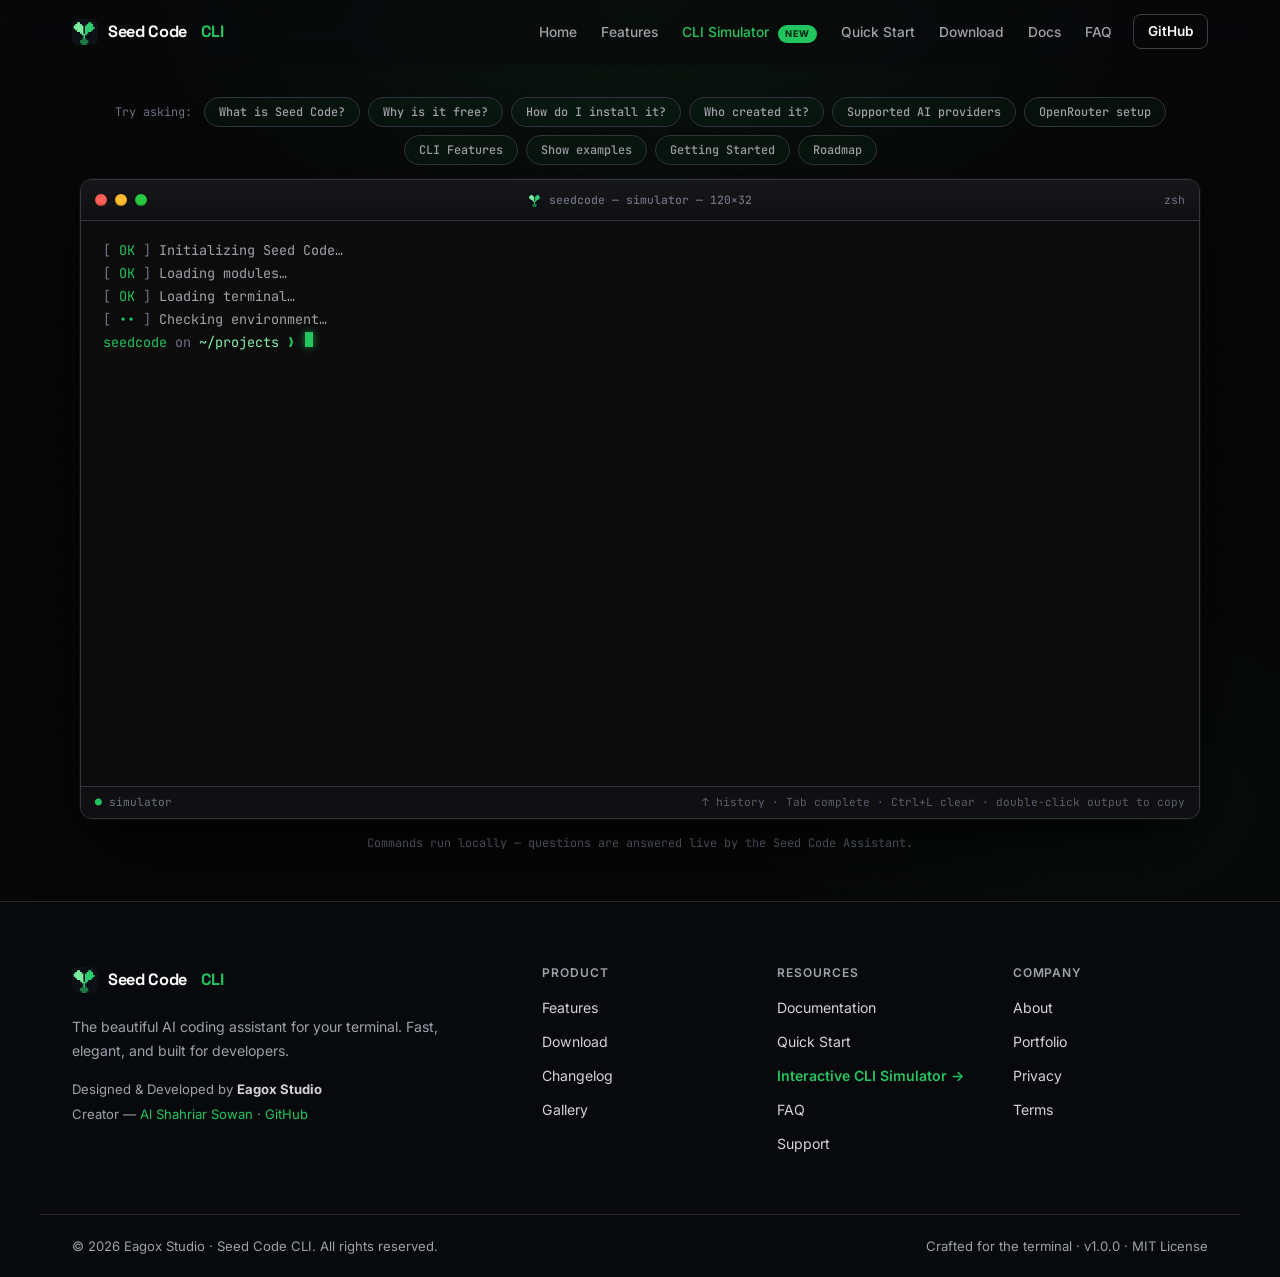
==== commit 53cfe938: "Add files via upload" ====
--- a/cli/index.html
+++ b/cli/index.html
@@ -4,7 +4,7 @@
   <meta charset="UTF-8">
   <meta name="viewport" content="width=device-width, initial-scale=1">
   <title>CLI Simulator — Seed Code | Try the Terminal in Your Browser</title>
-  <meta name="description" content="Try Seed Code CLI in your browser. A fully offline terminal simulator with real commands, boot sequence, themes, matrix mode, and natural-language questions.">
+  <meta name="description" content="Try Seed Code CLI in your browser. A terminal simulator with real commands, boot sequence, themes, matrix mode, and live answers from the Seed Code Assistant.">
   <meta name="keywords" content="Seed Code CLI simulator, terminal simulator, AI CLI demo, seedcode try online">
   <meta name="author" content="Al Shahriar Sowan">
   <meta name="publisher" content="Eagox Studio">
@@ -18,7 +18,7 @@
   <meta property="og:type" content="website">
   <meta property="og:site_name" content="Seed Code CLI">
   <meta property="og:title" content="Seed Code CLI Simulator — a terminal in your browser">
-  <meta property="og:description" content="Boot it, type commands, ask questions, enter matrix mode. 100% offline, no backend.">
+  <meta property="og:description" content="Boot it, type commands, ask questions, enter matrix mode — with live answers from the Seed Code Assistant.">
   <meta property="og:url" content="https://seedcode-cli.vercel.app/cli/">
   <meta property="og:image" content="https://seedcode-cli.vercel.app/img/logo.png">
   <meta name="twitter:card" content="summary">
@@ -106,7 +106,7 @@
       </div>
     </div>
 
-    <p class="stage-foot">A 100% offline simulation — no backend, no API.</p>
+    <p class="stage-foot">Commands run locally — questions are answered live by the Seed Code Assistant.</p>
   </div>
 
   <!-- Shared site footer -->
--- a/css/style.css
+++ b/css/style.css
@@ -94,6 +94,79 @@
 .skip-link:focus { top: 0; text-decoration: none; }
 
 /* ============================================================
+   Splash screen — premium app launch (home, once per session,
+   plays before the intro boot sequence). Animations are pure
+   CSS and start at first paint; an inline <head> script tags
+   <html> with .sc-seen on repeat visits so neither splash nor
+   intro ever flashes again. A trimmed copy of these rules is
+   inlined in index.html's head for instant paint — keep in sync
+   (scripts/build-pages.py is the source of truth).
+   ============================================================ */
+html.sc-seen .splash, html.sc-seen .intro { display: none; }
+
+.splash {
+  position: fixed; inset: 0; z-index: 520;
+  background: var(--bg);
+  display: flex; align-items: center; justify-content: center;
+  transition: opacity .6s var(--ease-cine), visibility .6s, filter .6s var(--ease-cine);
+}
+.splash.done { opacity: 0; visibility: hidden; pointer-events: none; filter: blur(10px); }
+
+.splash-stage { position: relative; text-align: center; }
+
+/* soft green ambient glow behind the logo */
+.splash-glow {
+  position: absolute; top: 56px; left: 50%;
+  width: 340px; height: 340px; border-radius: 50%;
+  transform: translate(-50%, -50%);
+  background: radial-gradient(circle, rgba(34, 197, 94, .16) 0%, rgba(34, 197, 94, .05) 45%, transparent 70%);
+  filter: blur(24px);
+  animation: splash-fade .9s var(--ease) .1s both;
+}
+
+.splash-logo {
+  position: relative;
+  width: 112px; height: 112px; border-radius: 26px;
+  filter: drop-shadow(0 0 40px rgba(34, 197, 94, .35));
+  animation: splash-logo-in .65s var(--ease) both,
+             splash-float 3s ease-in-out .7s infinite;
+}
+@keyframes splash-logo-in {
+  from { opacity: 0; transform: scale(.9); }
+  to   { opacity: 1; transform: scale(1); }
+}
+@keyframes splash-float {
+  0%, 100% { transform: translateY(0); }
+  50% { transform: translateY(-6px); }
+}
+@keyframes splash-fade { from { opacity: 0; } to { opacity: 1; } }
+@keyframes splash-rise { from { opacity: 0; transform: translateY(10px); } to { opacity: 1; transform: none; } }
+
+.splash-name {
+  font-family: var(--display); font-size: 1.55rem; font-weight: 700;
+  color: var(--text); letter-spacing: -.02em; margin-top: 24px;
+  animation: splash-rise .55s var(--ease) .15s both;
+}
+.splash-tag {
+  font-family: var(--mono); font-size: .82rem; color: var(--muted);
+  margin-top: 8px; letter-spacing: .02em;
+  animation: splash-rise .55s var(--ease) .25s both;
+}
+.splash-status {
+  display: inline-flex; align-items: center; gap: 9px;
+  margin-top: 30px; min-height: 1.4em;
+  font-family: var(--mono); font-size: .74rem; color: var(--muted);
+  animation: splash-fade .5s var(--ease) .35s both;
+}
+.splash-spinner {
+  width: 11px; height: 11px; border-radius: 50%; flex: none;
+  border: 1.5px solid var(--border-strong); border-top-color: var(--accent);
+  animation: splash-spin .8s linear infinite;
+}
+@keyframes splash-spin { to { transform: rotate(360deg); } }
+.splash-status-text { transition: opacity .25s var(--ease); }
+
+/* ============================================================
    Intro sequence — AI boot (home, once per session)
    ============================================================ */
 .intro {
@@ -279,46 +352,39 @@
 }
 
 /* ============================================================
-   Layered animated background
+   Layered background — quiet, atmospheric, never competing
+   with content. Subtle grid + soft radial light + vignette.
    ============================================================ */
 .bg-layers { position: fixed; inset: 0; z-index: -1; pointer-events: none; background: var(--bg); overflow: hidden; }
 
+/* very subtle static terminal grid, fading out below the fold */
 .bg-layers::before {
-  content: ""; position: absolute; inset: -56px;
+  content: ""; position: absolute; inset: 0;
   background-image:
-    linear-gradient(rgba(255, 255, 255, .022) 1px, transparent 1px),
-    linear-gradient(90deg, rgba(255, 255, 255, .022) 1px, transparent 1px);
+    linear-gradient(rgba(255, 255, 255, .018) 1px, transparent 1px),
+    linear-gradient(90deg, rgba(255, 255, 255, .018) 1px, transparent 1px);
   background-size: 56px 56px;
   mask-image: radial-gradient(ellipse 100% 60% at 50% 0%, #000 30%, transparent 75%);
   -webkit-mask-image: radial-gradient(ellipse 100% 60% at 50% 0%, #000 30%, transparent 75%);
-  animation: grid-pan 60s linear infinite;
-}
-@keyframes grid-pan { from { transform: translate3d(0, 0, 0); } to { transform: translate3d(56px, 56px, 0); } }
-
+}
+
+/* soft radial green light from the top + gentle vignette */
 .bg-layers::after {
   content: ""; position: absolute; inset: 0;
   background:
-    radial-gradient(ellipse 55% 42% at 50% -8%, rgba(34, 197, 94, .09), transparent 68%),
-    radial-gradient(ellipse 90% 55% at 50% -10%, rgba(250, 250, 250, .045), transparent 65%);
-}
-
+    radial-gradient(ellipse 55% 42% at 50% -8%, rgba(34, 197, 94, .08), transparent 68%),
+    radial-gradient(ellipse 90% 55% at 50% -10%, rgba(250, 250, 250, .04), transparent 65%),
+    radial-gradient(ellipse 120% 90% at 50% 50%, transparent 55%, rgba(0, 0, 0, .35) 100%),
+    linear-gradient(180deg, transparent 60%, rgba(0, 0, 0, .2) 100%);
+}
+
+/* soft ambient light that follows the pointer (desktop) */
 .bg-spotlight {
   position: absolute; top: 0; left: 0;
   width: 760px; height: 760px; border-radius: 50%;
-  background: radial-gradient(circle, rgba(34, 197, 94, .07) 0%, rgba(250, 250, 250, .025) 35%, transparent 70%);
+  background: radial-gradient(circle, rgba(34, 197, 94, .05) 0%, rgba(250, 250, 250, .02) 35%, transparent 70%);
   will-change: transform;
 }
-
-.bg-orb { position: absolute; border-radius: 50%; filter: blur(96px); }
-.bg-orb-1 { width: 520px; height: 520px; top: -180px; right: -120px; background: rgba(34, 197, 94, .05); animation: orb-drift 26s ease-in-out infinite alternate; }
-.bg-orb-2 { width: 420px; height: 420px; top: 45%; left: -200px; background: rgba(250, 250, 250, .025); animation: orb-drift 32s ease-in-out infinite alternate-reverse; }
-@keyframes orb-drift {
-  from { transform: translate3d(0, 0, 0) scale(1); }
-  to   { transform: translate3d(48px, 64px, 0) scale(1.16); }
-}
-
-.bg-particles { position: absolute; inset: 0; width: 100%; height: 100%; }
-.bg-three { position: absolute; inset: 0; width: 100%; height: 100%; }
 
 /* custom cursor glow ring (desktop, fine pointer) */
 .cursor-dot, .cursor-ring {
@@ -333,8 +399,9 @@
 .cursor-ring.hovering { width: 52px; height: 52px; border-color: rgba(34, 197, 94, .85); }
 body.has-cursor, body.has-cursor a, body.has-cursor button { cursor: none; }
 
+/* low-opacity film grain */
 .bg-noise {
-  position: absolute; inset: 0; opacity: .5; mix-blend-mode: overlay;
+  position: absolute; inset: 0; opacity: .35; mix-blend-mode: overlay;
   background-image: url("data:image/svg+xml,%3Csvg xmlns='http://www.w3.org/2000/svg' width='160' height='160'%3E%3Cfilter id='n'%3E%3CfeTurbulence type='fractalNoise' baseFrequency='0.85' numOctaves='2' stitchTiles='stitch'/%3E%3CfeColorMatrix type='saturate' values='0'/%3E%3C/filter%3E%3Crect width='100%25' height='100%25' filter='url(%23n)' opacity='0.055'/%3E%3C/svg%3E");
 }
 
@@ -1051,9 +1118,9 @@
 @media (prefers-reduced-motion: reduce) {
   html { scroll-behavior: auto; }
   .reveal, .reveal-scale, .reveal-blur, .reveal-left, .reveal-right, .stagger > *, .words .w { opacity: 1; transform: none; filter: none; transition: none; }
-  .t-cursor, .badge-dot, .bg-orb-1, .bg-orb-2, .terminal-frame::before, .bg-layers::before, .code-glitch { animation: none; }
+  .t-cursor, .badge-dot, .terminal-frame::before, .code-glitch { animation: none; }
   .ripple { display: none; }
-  .intro, .pt-overlay { display: none !important; }
+  .intro, .pt-overlay, .splash { display: none !important; }
   .cinema-in, .page-enter { animation: none; }
   * { transition-duration: .01ms !important; animation-duration: .01ms !important; }
 }
